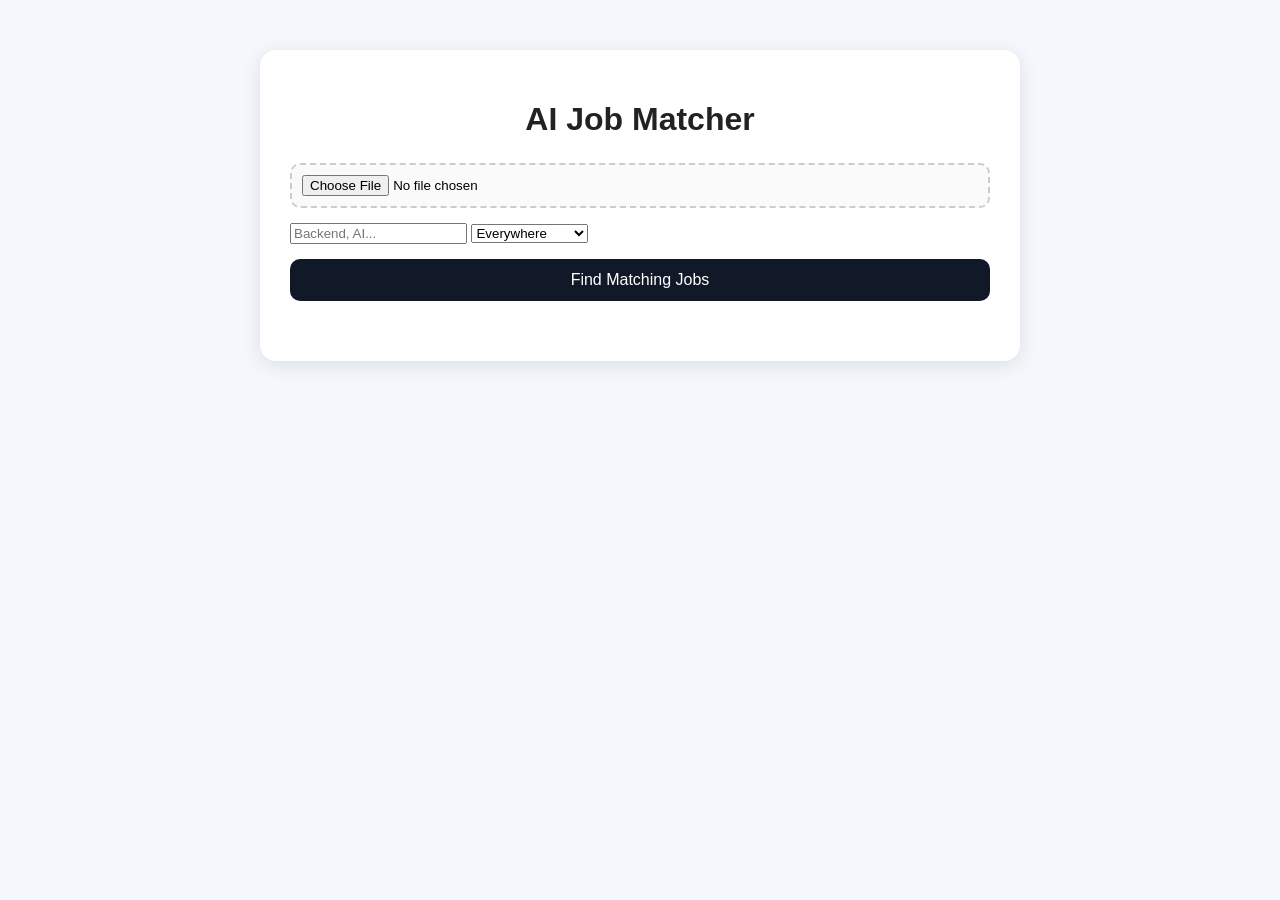
==== frontend/index.html @ 42131696 "initial commit" ====
<!DOCTYPE html>
<html>

<head>
    <title>AI Job Matcher</title>
    <link rel="stylesheet" href="style.css">
</head>

<body>

    <div class="container">

        <h1>AI Job Matcher</h1>

        <div class="upload-section">
            <input type="file" id="resumeInput">

            

    <div class="filters">

        <input
    type="text"
    id="role"
    placeholder="Backend, AI..."
/>

<select id="country">

    <option value="all">
    Everywhere
</option>

    <option value="de">
        Germany
    </option>

    <option value="us">
        United States
    </option>

    <option value="gb">
        United Kingdom
    </option>

    <option value="at">
        Austria
    </option>

    <option value="ca">
        Canada
    </option>
    <option value="in">
        India
    </option>

</select>
</div>


            <button onclick="uploadResume()">
                Find Matching Jobs
            </button>
        </div>

        <div id="results"></div>

    </div>

    <script src="script.js"></script>

</body>

</html>
---- frontend/style.css ----
body {
    font-family: Arial, sans-serif;
    background-color: #f4f7fb;
    margin: 0;
    padding: 0;
}

.container {
    width: 700px;
    margin: 50px auto;
    background: white;
    padding: 30px;
    border-radius: 16px;
    box-shadow: 0 4px 20px rgba(0,0,0,0.1);
}

h1 {
    text-align: center;
    margin-bottom: 25px;
    color: #222;
}

.upload-section {
    display: flex;
    flex-direction: column;
    gap: 15px;
    margin-bottom: 30px;
}

input[type="file"] {
    padding: 10px;
    border: 2px dashed #cccccc;
    border-radius: 10px;
    background: #fafafa;
}

button {
    background: #111827;
    color: white;
    border: none;
    padding: 12px;
    border-radius: 10px;
    cursor: pointer;
    font-size: 16px;
    transition: 0.2s;
}

button:hover {
    background: #1f2937;
}

.job-card {
    background: #f9fafb;
    border: 1px solid #e5e7eb;
    border-radius: 12px;
    padding: 18px;
    margin-top: 18px;
}

.job-card h3 {
    margin: 0;
    color: #111827;
}

.company {
    color: #374151;
    margin-top: 8px;
}

.location {
    color: #6b7280;
    margin-top: 5px;
}

.match {

    color: green;

    font-weight: bold;

    margin-top: 10px;
}

.loading {
    text-align: center;
    margin-top: 20px;
    font-weight: bold;
}

.error {
    color: red;
    margin-top: 20px;
    text-align: center;
}
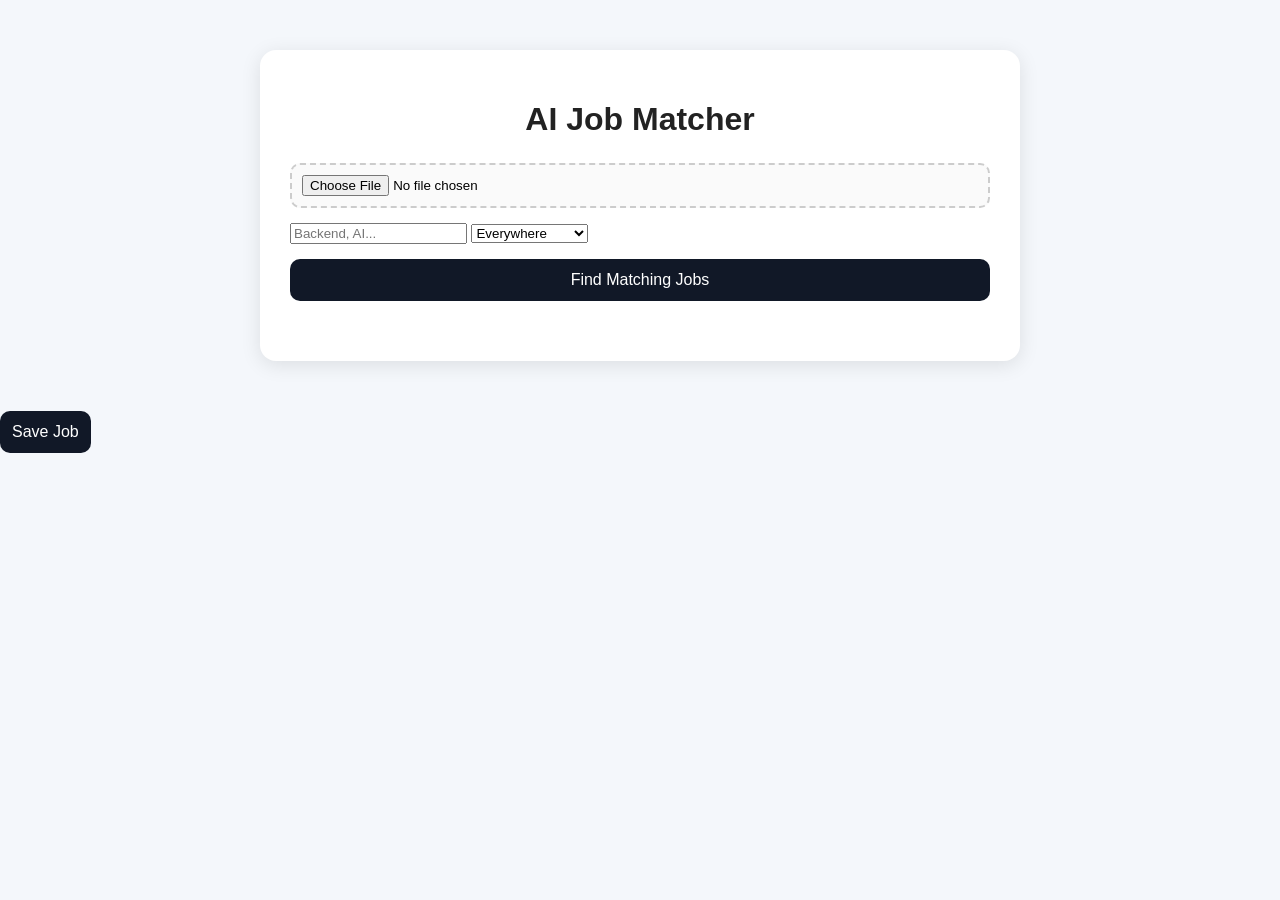
==== commit d90be73d: "rebuild requirements cleanly" ====
--- a/frontend/index.html
+++ b/frontend/index.html
@@ -68,6 +68,9 @@
     </div>
 
     <script src="script.js"></script>
+    <button onclick="saveJob(1144)">
+    Save Job
+</button>
 
 </body>
 
